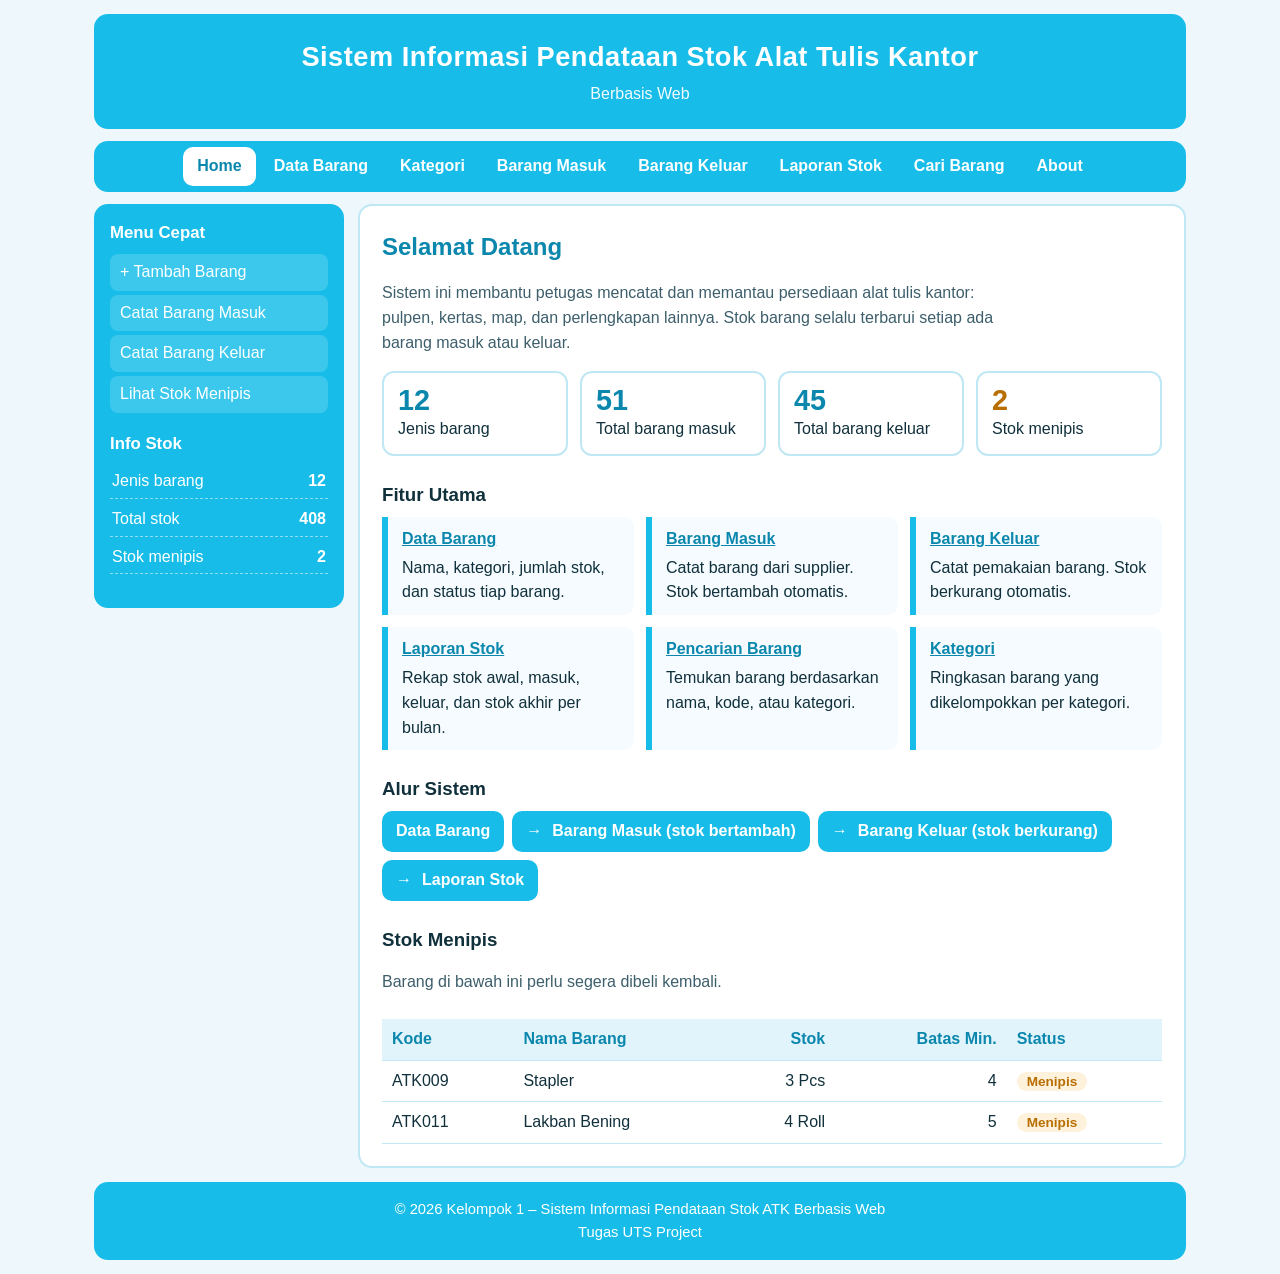
==== index.html @ 10957586 "Add files via upload" ====
<!DOCTYPE html>
<html lang="id">
<head>
<meta charset="UTF-8">
<meta name="viewport" content="width=device-width, initial-scale=1.0">
<title>Home | Stok ATK</title>
<link rel="stylesheet" href="style.css">
</head>
<body data-page="home" >
<div class="wrap">
<header>
<h1>Sistem Informasi Pendataan Stok Alat Tulis Kantor</h1>
<p>Berbasis Web</p>
</header>
<nav aria-label="Menu utama"><a href="index.html" class=on aria-current=page>Home</a><a href="data-barang.html">Data Barang</a><a href="kategori.html">Kategori</a><a href="barang-masuk.html">Barang Masuk</a><a href="barang-keluar.html">Barang Keluar</a><a href="laporan.html">Laporan Stok</a><a href="pencarian.html">Cari Barang</a><a href="about.html">About</a></nav>
<div class="main">
<aside>
<h3>Menu Cepat</h3>
<ul>
<li><a href="tambah-barang.html">+ Tambah Barang</a></li>
<li><a href="barang-masuk.html">Catat Barang Masuk</a></li>
<li><a href="barang-keluar.html">Catat Barang Keluar</a></li>
<li><a href="index.html#menipis">Lihat Stok Menipis</a></li>
</ul>
<h3>Info Stok</h3>
<ul class="info" id="sideinfo"></ul>
</aside>
<section class="content">
<h2>Selamat Datang</h2>
<p class="lead">Sistem ini membantu petugas mencatat dan memantau persediaan alat tulis kantor: pulpen, kertas, map, dan perlengkapan lainnya. Stok barang selalu terbarui setiap ada barang masuk atau keluar.</p>
<div class="cards" id="stats"></div>
<h3>Fitur Utama</h3>
<div class="grid2">
<div class="fitur"><a href="data-barang.html">Data Barang</a><p>Nama, kategori, jumlah stok, dan status tiap barang.</p></div>
<div class="fitur"><a href="barang-masuk.html">Barang Masuk</a><p>Catat barang dari supplier. Stok bertambah otomatis.</p></div>
<div class="fitur"><a href="barang-keluar.html">Barang Keluar</a><p>Catat pemakaian barang. Stok berkurang otomatis.</p></div>
<div class="fitur"><a href="laporan.html">Laporan Stok</a><p>Rekap stok awal, masuk, keluar, dan stok akhir per bulan.</p></div>
<div class="fitur"><a href="pencarian.html">Pencarian Barang</a><p>Temukan barang berdasarkan nama, kode, atau kategori.</p></div>
<div class="fitur"><a href="kategori.html">Kategori</a><p>Ringkasan barang yang dikelompokkan per kategori.</p></div>
</div>
<h3>Alur Sistem</h3>
<ol class="alur"><li>Data Barang</li><li>Barang Masuk (stok bertambah)</li><li>Barang Keluar (stok berkurang)</li><li>Laporan Stok</li></ol>
<h3 id="menipis">Stok Menipis</h3>
<p class="lead">Barang di bawah ini perlu segera dibeli kembali.</p>
<div id="low"></div>
</section>
</div>
<footer>&copy; 2026 Kelompok 1 &ndash; Sistem Informasi Pendataan Stok ATK Berbasis Web<br>Tugas UTS Project</footer>
</div>
<script src="app.js"></script>
</body>
</html>
---- style.css ----
:root{--c:#17bde8;--cd:#0b87ad;--bg:#eef8fc;--tx:#10303b;--line:#bfe7f4;--ok:#1b8a4b;--warn:#b86e00;--bad:#c0332b}
*{box-sizing:border-box}
body{margin:0;background:var(--bg);color:var(--tx);font:16px/1.55 "Segoe UI",Tahoma,Arial,sans-serif}
.wrap{max-width:1120px;margin:0 auto;padding:14px}
header,nav,footer,aside{background:var(--c);color:#fff;border-radius:14px}
header{padding:22px 18px;text-align:center}
header h1{margin:0;font-size:1.7rem;letter-spacing:.5px}
header p{margin:4px 0 0;opacity:.95}
nav{margin:12px 0;padding:6px;display:flex;flex-wrap:wrap;gap:4px;justify-content:center}
nav a{color:#fff;text-decoration:none;padding:7px 14px;border-radius:10px;font-weight:600}
nav a:hover{background:rgba(255,255,255,.25)}
nav a.on{background:#fff;color:var(--cd)}
a:focus-visible,button:focus-visible,input:focus-visible,select:focus-visible{outline:3px solid #ffb703;outline-offset:2px}
.main{display:grid;grid-template-columns:250px 1fr;gap:14px;align-items:start}
aside{padding:16px}
aside h3{margin:0 0 8px;font-size:1.05rem}
aside ul{list-style:none;margin:0 0 18px;padding:0}
aside li{margin:4px 0}
aside a{color:#fff;display:block;padding:6px 10px;border-radius:8px;background:rgba(255,255,255,.16);text-decoration:none}
aside a:hover{background:rgba(255,255,255,.32)}
.info li{display:flex;justify-content:space-between;padding:4px 2px;border-bottom:1px dashed rgba(255,255,255,.5)}
section.content{background:#fff;border:2px solid var(--line);border-radius:14px;padding:22px;min-width:0}
.content h2{margin:0 0 6px;color:var(--cd)}
.content h3{margin:24px 0 8px}
.lead{color:#3d5e6b;max-width:70ch}
footer{margin-top:14px;padding:16px;text-align:center;font-size:.92rem}
.cards{display:grid;grid-template-columns:repeat(auto-fit,minmax(150px,1fr));gap:12px;margin:16px 0}
.card{border:2px solid var(--line);border-radius:12px;padding:12px 14px}
.card b{display:block;font-size:1.8rem;color:var(--cd);line-height:1.1}
.card.warn b{color:var(--warn)}
.grid2{display:grid;grid-template-columns:repeat(auto-fit,minmax(230px,1fr));gap:12px}
.fitur{border-left:6px solid var(--c);background:#f5fbfe;padding:10px 14px;border-radius:0 10px 10px 0}
.fitur a{font-weight:700;color:var(--cd)}
.fitur p{margin:4px 0 0}
.alur{display:flex;flex-wrap:wrap;gap:8px;align-items:center;list-style:none;padding:0;margin:0}
.alur li{background:var(--c);color:#fff;padding:8px 14px;border-radius:10px;font-weight:600}
.alur li+li:before{content:"\2192";margin-right:10px}
.tw{overflow-x:auto}
table{width:100%;border-collapse:collapse;margin-top:8px}
th,td{padding:8px 10px;border-bottom:1px solid var(--line);text-align:left;white-space:nowrap}
th{background:#e1f4fb;color:var(--cd)}
td.n,th.n{text-align:right}
.badge{padding:2px 10px;border-radius:99px;font-size:.85rem;font-weight:700;background:#e8f6ee;color:var(--ok)}
.badge.warn{background:#fff2dc;color:var(--warn)}
.badge.bad{background:#fde7e5;color:var(--bad)}
form.f{display:grid;grid-template-columns:repeat(auto-fit,minmax(220px,1fr));gap:12px;margin:14px 0}
label{display:block;font-weight:600;font-size:.93rem}
input,select{width:100%;margin-top:4px;padding:9px 10px;border:2px solid var(--line);border-radius:9px;font:inherit;background:#fff}
.btn{display:inline-block;background:var(--cd);color:#fff;border:0;padding:9px 18px;border-radius:10px;font:inherit;font-weight:700;cursor:pointer;text-decoration:none}
.btn.sec{background:#fff;color:var(--cd);border:2px solid var(--cd)}
.btn.del{background:var(--bad)}
.btn.sm{padding:3px 10px;font-size:.88rem}
.bar{display:flex;flex-wrap:wrap;gap:10px;align-items:end;margin:12px 0}
.bar label{min-width:200px}
.msg{padding:10px 14px;border-radius:10px;margin:10px 0;background:#e8f6ee;color:var(--ok);font-weight:600}
.msg.err{background:#fde7e5;color:var(--bad)}
.empty{color:#5d7b87;padding:14px 0}
@media(max-width:780px){.main{grid-template-columns:1fr}header h1{font-size:1.3rem}}
@media print{nav,aside,footer,.bar,.btn{display:none}.main{display:block}section.content{border:0}}
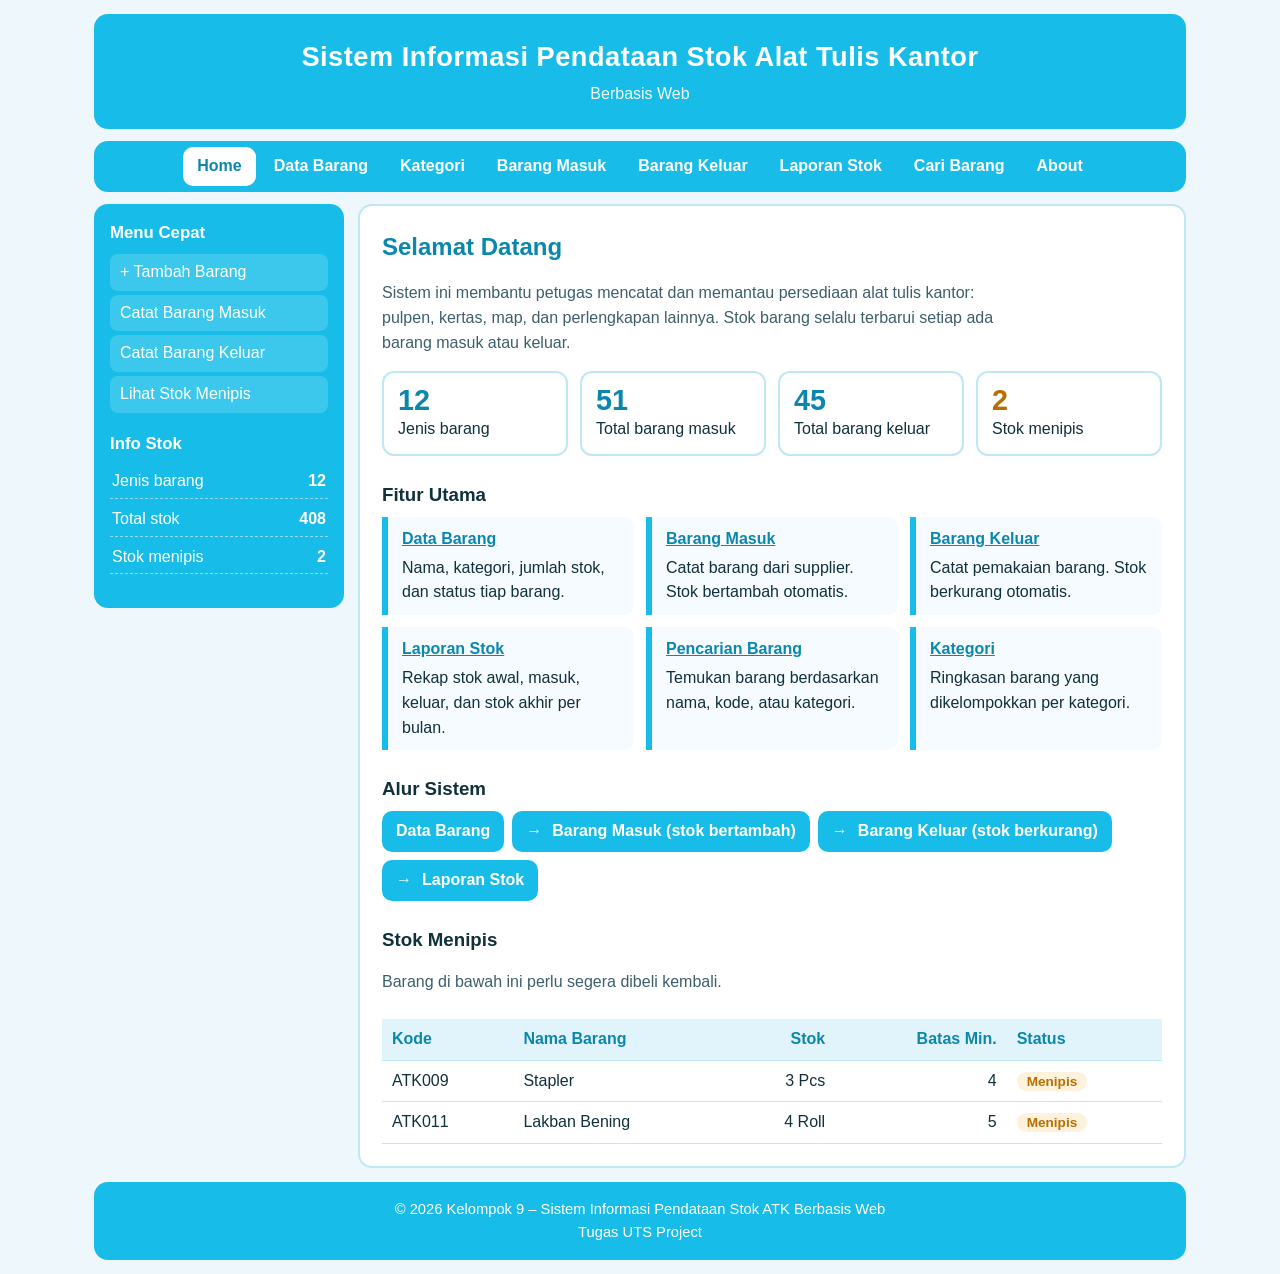
==== commit c93a3989: "Add files via upload" ====
--- a/index.html
+++ b/index.html
@@ -45,7 +45,7 @@
 <div id="low"></div>
 </section>
 </div>
-<footer>&copy; 2026 Kelompok 1 &ndash; Sistem Informasi Pendataan Stok ATK Berbasis Web<br>Tugas UTS Project</footer>
+<footer>&copy; 2026 Kelompok 9 &ndash; Sistem Informasi Pendataan Stok ATK Berbasis Web<br>Tugas UTS Project</footer>
 </div>
 <script src="app.js"></script>
 </body>
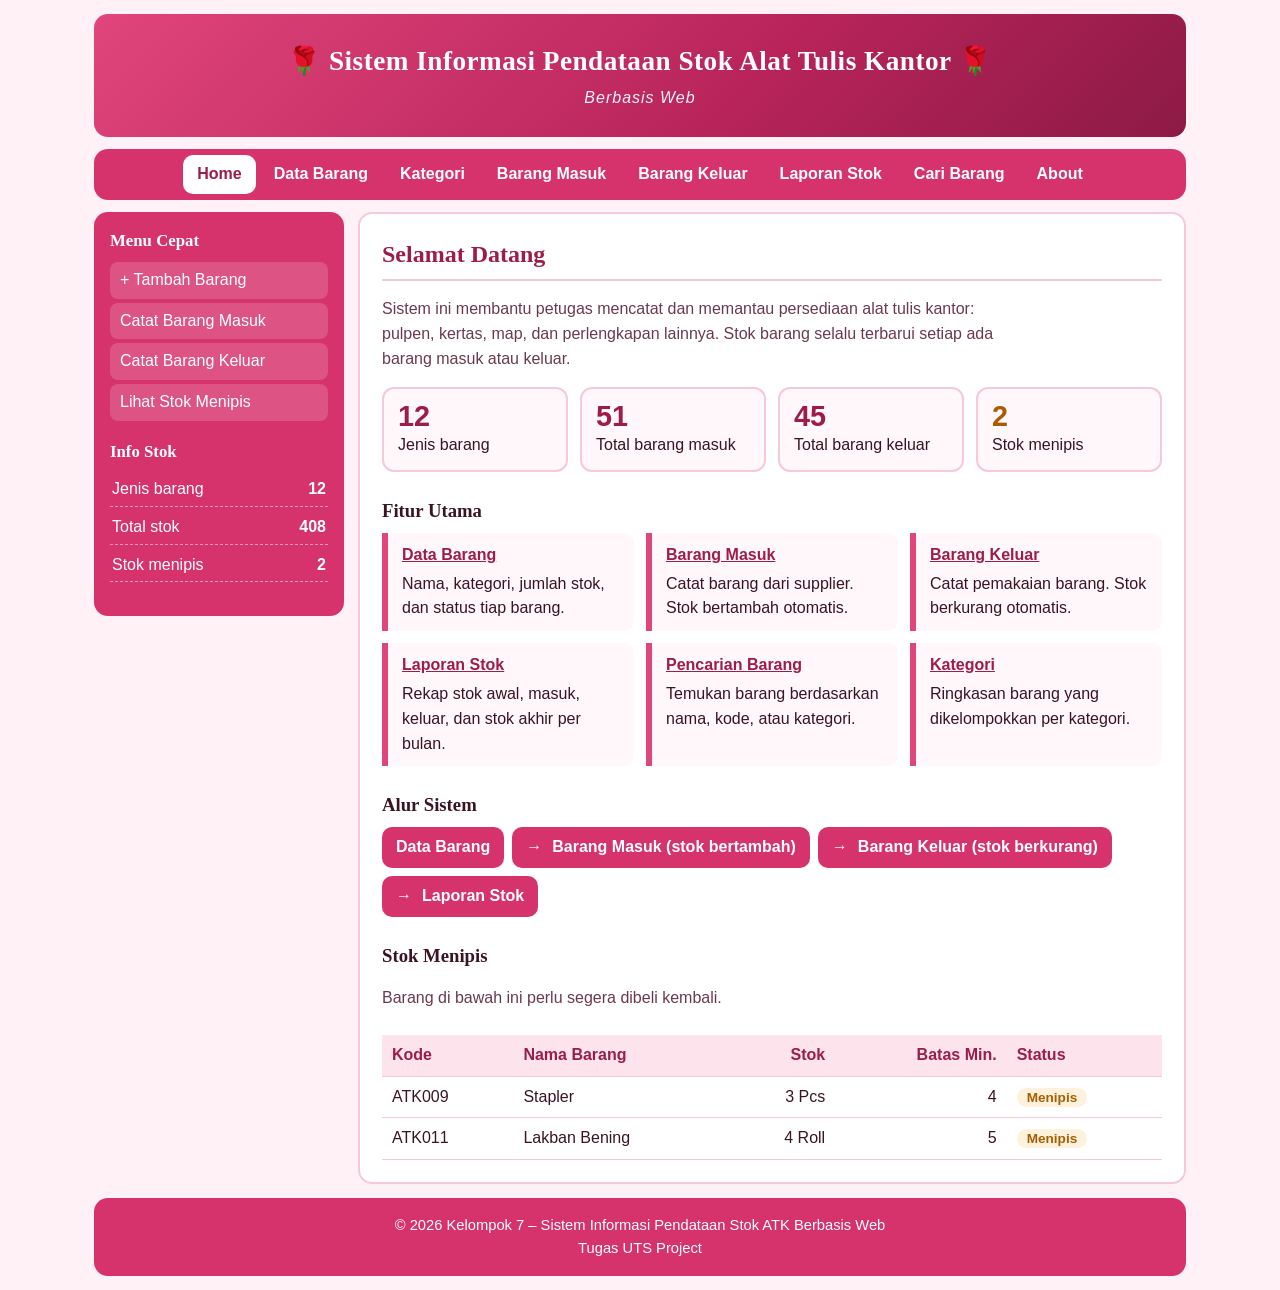
==== commit af042241: "Add files via upload" ====
--- a/index.html
+++ b/index.html
@@ -45,7 +45,7 @@
 <div id="low"></div>
 </section>
 </div>
-<footer>&copy; 2026 Kelompok 9 &ndash; Sistem Informasi Pendataan Stok ATK Berbasis Web<br>Tugas UTS Project</footer>
+<footer>&copy; 2026 Kelompok 7 &ndash; Sistem Informasi Pendataan Stok ATK Berbasis Web<br>Tugas UTS Project</footer>
 </div>
 <script src="app.js"></script>
 </body>
--- a/style.css
+++ b/style.css
@@ -1,4 +1,4 @@
-:root{--c:#17bde8;--cd:#0b87ad;--bg:#eef8fc;--tx:#10303b;--line:#bfe7f4;--ok:#1b8a4b;--warn:#b86e00;--bad:#c0332b}
+:root{--c:#d6336c;--cd:#9c1c4a;--bg:#fff1f5;--tx:#3a1420;--line:#f6c9d8;--ok:#2e7d4f;--warn:#a85d00;--bad:#7a1230}
 *{box-sizing:border-box}
 body{margin:0;background:var(--bg);color:var(--tx);font:16px/1.55 "Segoe UI",Tahoma,Arial,sans-serif}
 .wrap{max-width:1120px;margin:0 auto;padding:14px}
@@ -22,14 +22,14 @@
 section.content{background:#fff;border:2px solid var(--line);border-radius:14px;padding:22px;min-width:0}
 .content h2{margin:0 0 6px;color:var(--cd)}
 .content h3{margin:24px 0 8px}
-.lead{color:#3d5e6b;max-width:70ch}
+.lead{color:#6b3a4a;max-width:70ch}
 footer{margin-top:14px;padding:16px;text-align:center;font-size:.92rem}
 .cards{display:grid;grid-template-columns:repeat(auto-fit,minmax(150px,1fr));gap:12px;margin:16px 0}
 .card{border:2px solid var(--line);border-radius:12px;padding:12px 14px}
 .card b{display:block;font-size:1.8rem;color:var(--cd);line-height:1.1}
 .card.warn b{color:var(--warn)}
 .grid2{display:grid;grid-template-columns:repeat(auto-fit,minmax(230px,1fr));gap:12px}
-.fitur{border-left:6px solid var(--c);background:#f5fbfe;padding:10px 14px;border-radius:0 10px 10px 0}
+.fitur{border-left:6px solid var(--c);background:#fff7fa;padding:10px 14px;border-radius:0 10px 10px 0}
 .fitur a{font-weight:700;color:var(--cd)}
 .fitur p{margin:4px 0 0}
 .alur{display:flex;flex-wrap:wrap;gap:8px;align-items:center;list-style:none;padding:0;margin:0}
@@ -38,11 +38,11 @@
 .tw{overflow-x:auto}
 table{width:100%;border-collapse:collapse;margin-top:8px}
 th,td{padding:8px 10px;border-bottom:1px solid var(--line);text-align:left;white-space:nowrap}
-th{background:#e1f4fb;color:var(--cd)}
+th{background:#fde4ec;color:var(--cd)}
 td.n,th.n{text-align:right}
-.badge{padding:2px 10px;border-radius:99px;font-size:.85rem;font-weight:700;background:#e8f6ee;color:var(--ok)}
+.badge{padding:2px 10px;border-radius:99px;font-size:.85rem;font-weight:700;background:#e9f5ee;color:var(--ok)}
 .badge.warn{background:#fff2dc;color:var(--warn)}
-.badge.bad{background:#fde7e5;color:var(--bad)}
+.badge.bad{background:#fbe3e8;color:var(--bad)}
 form.f{display:grid;grid-template-columns:repeat(auto-fit,minmax(220px,1fr));gap:12px;margin:14px 0}
 label{display:block;font-weight:600;font-size:.93rem}
 input,select{width:100%;margin-top:4px;padding:9px 10px;border:2px solid var(--line);border-radius:9px;font:inherit;background:#fff}
@@ -52,8 +52,17 @@
 .btn.sm{padding:3px 10px;font-size:.88rem}
 .bar{display:flex;flex-wrap:wrap;gap:10px;align-items:end;margin:12px 0}
 .bar label{min-width:200px}
-.msg{padding:10px 14px;border-radius:10px;margin:10px 0;background:#e8f6ee;color:var(--ok);font-weight:600}
-.msg.err{background:#fde7e5;color:var(--bad)}
-.empty{color:#5d7b87;padding:14px 0}
+.msg{padding:10px 14px;border-radius:10px;margin:10px 0;background:#e9f5ee;color:var(--ok);font-weight:600}
+.msg.err{background:#fbe3e8;color:var(--bad)}
+.empty{color:#8a5666;padding:14px 0}
 @media(max-width:780px){.main{grid-template-columns:1fr}header h1{font-size:1.3rem}}
 @media print{nav,aside,footer,.bar,.btn{display:none}.main{display:block}section.content{border:0}}
+/* Tema mawar */
+h1,h2,h3{font-family:Georgia,"Times New Roman",serif}
+header{background:linear-gradient(135deg,#e0457b,#b8245a 60%,#8c1a45);padding:26px 18px}
+header h1:before{content:"\1F339  "}
+header h1:after{content:"  \1F339"}
+header p{font-style:italic;letter-spacing:1px}
+.content h2{border-bottom:2px solid var(--line);padding-bottom:6px}
+.fitur{border-left-color:#e0457b}
+.card{background:#fff7fa}
